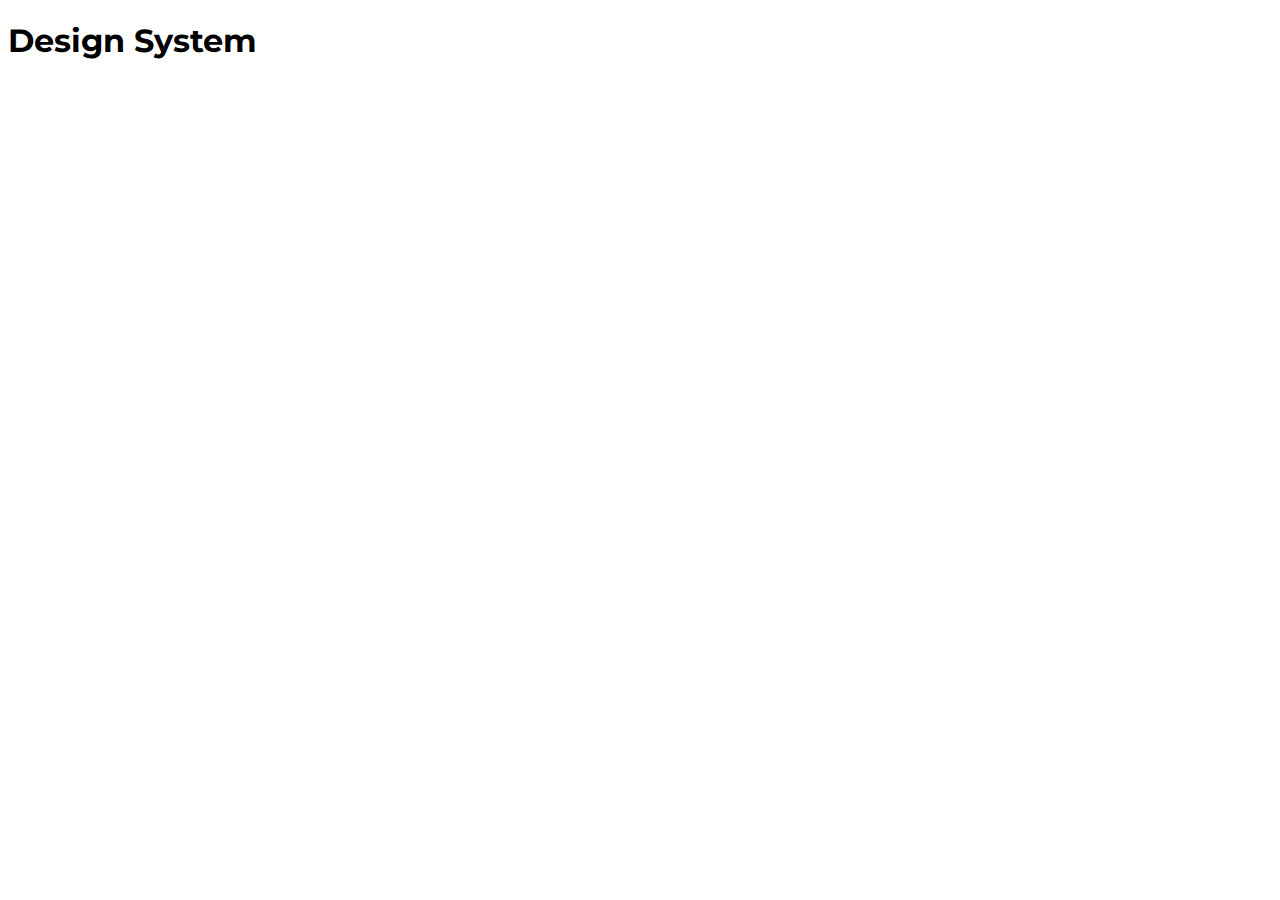
==== src/design-system.html @ de149d58 "Task 1 done. Added the ITCSS structure and BEMCSS nomenclature." ====
<!DOCTYPE html>
<html lang="en">
  <head>
    <meta charset="UTF-8" />
    <meta http-equiv="X-UA-Compatible" content="IE=edge" />
    <meta name="viewport" content="width=device-width, initial-scale=1.0" />
    <link rel="stylesheet" href="styles/index.css" />
    <link href="https://fonts.googleapis.com/css2?family=Montserrat:wght@100&display=swap" rel="stylesheet"> 
    <title>Design System</title>
  </head>
  <body>
    <h1>Design System</h1>
  </body>
</html>
---- src/styles/index.css ----
@import 'generic/_box-sizing.css';
@import 'generic/_resets.css';
@import  'settings/_settings.css';
@import 'elements/_page.css';
@import 'elements/_link.css';
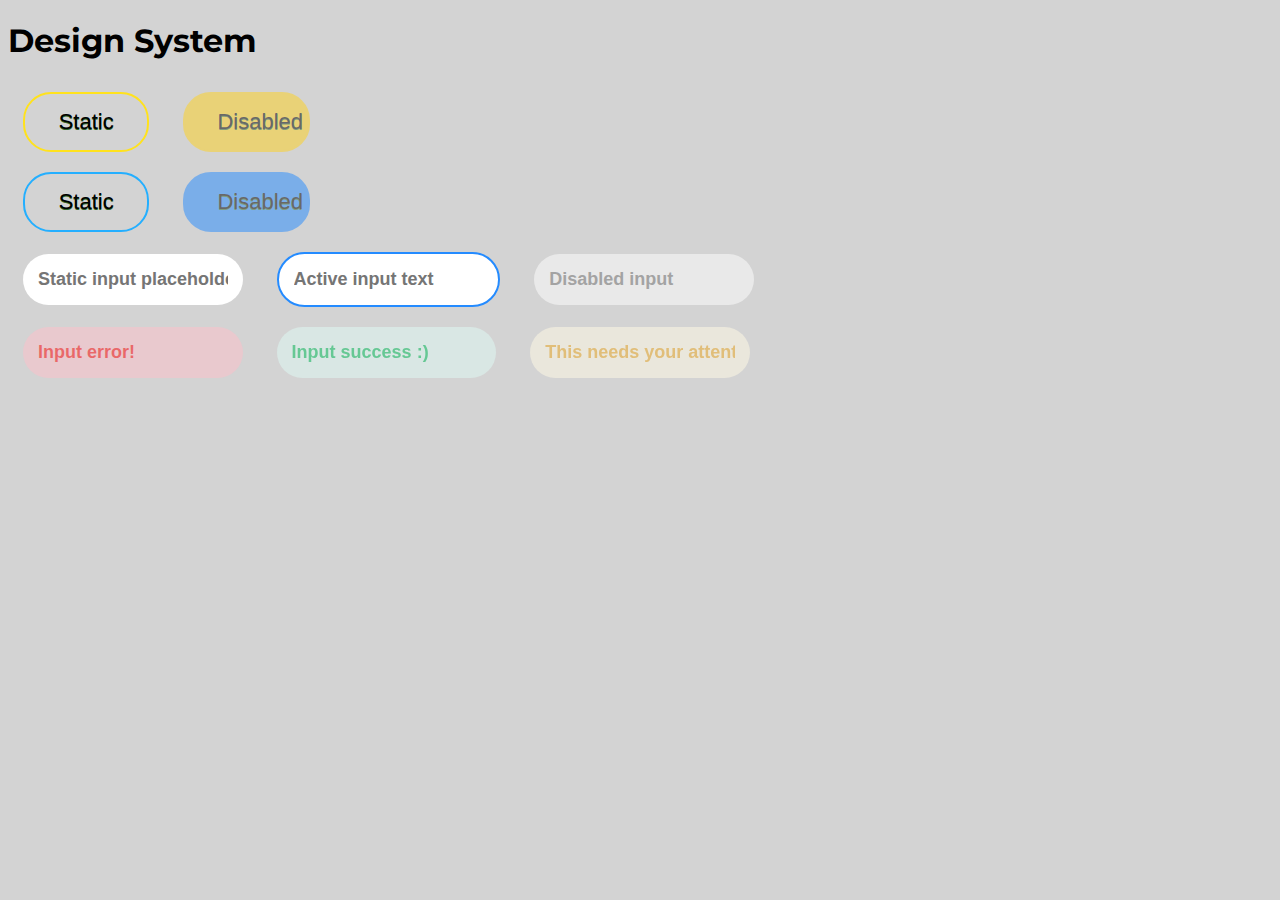
==== commit 3a5ee6e7: "Task 2 done." ====
--- a/src/design-system.html
+++ b/src/design-system.html
@@ -10,5 +10,26 @@
   </head>
   <body>
     <h1>Design System</h1>
+    <div>
+      <button class="button button--yellow">Static</button>
+      <button class="button button--yellow" disabled>Disabled</button>
+    </div>
+    
+    <div>
+      <button class="button button--blue">Static</button>
+      <button class="button button--blue" disabled>Disabled</button>
+    </div>
+    
+      <div>
+      <input class="input" type="text" placeholder="Static input placeholder"/>
+      <input class="input" type="text" placeholder="Active input text" autofocus/>
+      <input class="input " type="text" placeholder="Disabled input" disabled/>
+      </div>
+
+      <div>
+	<input class="input input--error" type="text" placeholder="Input error!" />
+	<input class="input input--success" type="text" placeholder="Input success :)" />
+	<input class="input input--attention" type="text" placeholder="This needs your attention" />
+      </div>
   </body>
 </html>
--- a/src/styles/index.css
+++ b/src/styles/index.css
@@ -1,6 +1,8 @@
+@import  'settings/_settings.css';
 @import 'generic/_box-sizing.css';
 @import 'generic/_resets.css';
-@import  'settings/_settings.css';
 @import 'elements/_page.css';
 @import 'elements/_link.css';
+@import 'components/_button.css';
+@import 'components/_input.css';
 
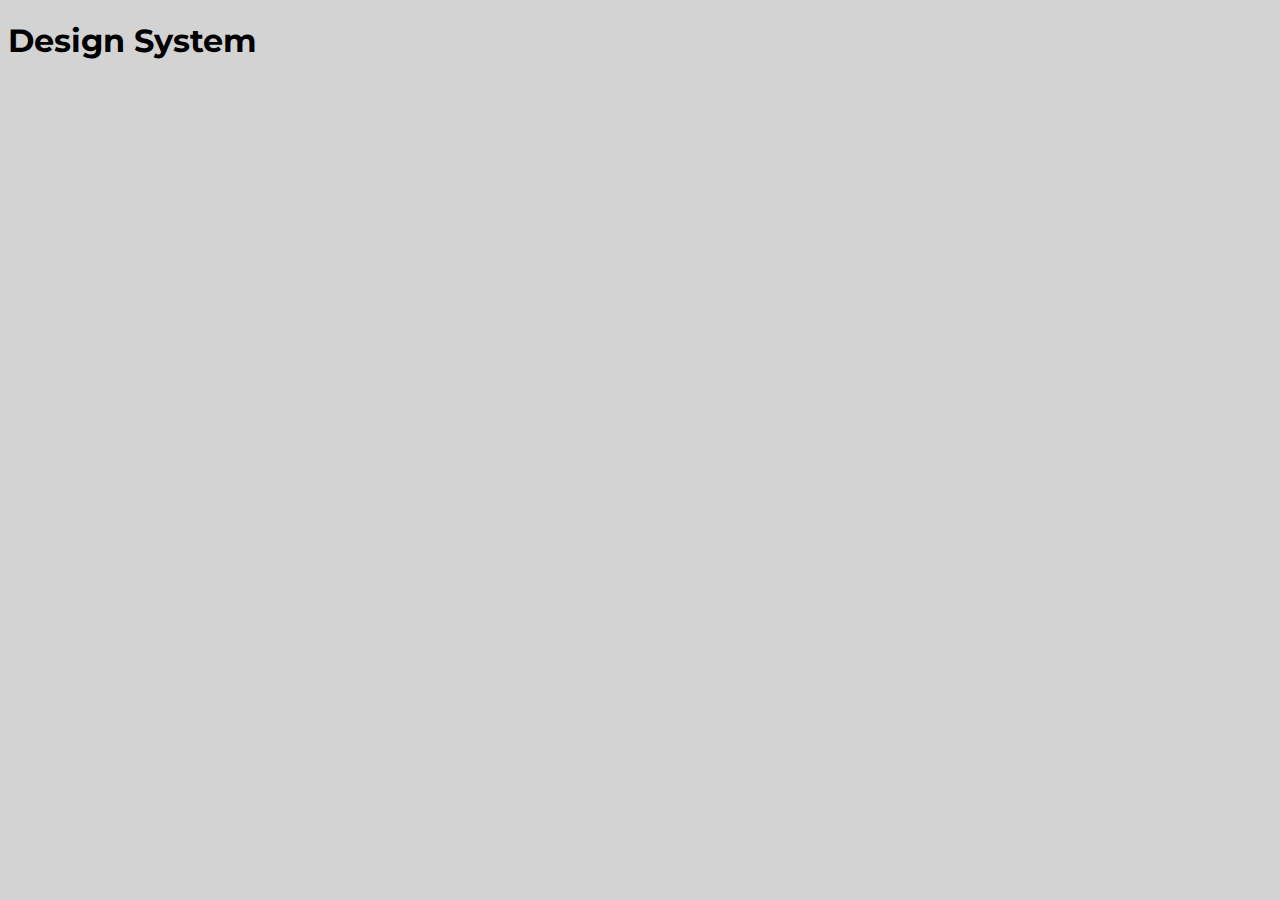
==== commit 8bf489ca: "Merge pull request #1 from feperessim/tarefa-1" ====
--- a/src/design-system.html
+++ b/src/design-system.html
@@ -10,26 +10,5 @@
   </head>
   <body>
     <h1>Design System</h1>
-    <div>
-      <button class="button button--yellow">Static</button>
-      <button class="button button--yellow" disabled>Disabled</button>
-    </div>
-    
-    <div>
-      <button class="button button--blue">Static</button>
-      <button class="button button--blue" disabled>Disabled</button>
-    </div>
-    
-      <div>
-      <input class="input" type="text" placeholder="Static input placeholder"/>
-      <input class="input" type="text" placeholder="Active input text" autofocus/>
-      <input class="input " type="text" placeholder="Disabled input" disabled/>
-      </div>
-
-      <div>
-	<input class="input input--error" type="text" placeholder="Input error!" />
-	<input class="input input--success" type="text" placeholder="Input success :)" />
-	<input class="input input--attention" type="text" placeholder="This needs your attention" />
-      </div>
   </body>
 </html>
--- a/src/styles/index.css
+++ b/src/styles/index.css
@@ -3,6 +3,4 @@
 @import 'generic/_resets.css';
 @import 'elements/_page.css';
 @import 'elements/_link.css';
-@import 'components/_button.css';
-@import 'components/_input.css';
 
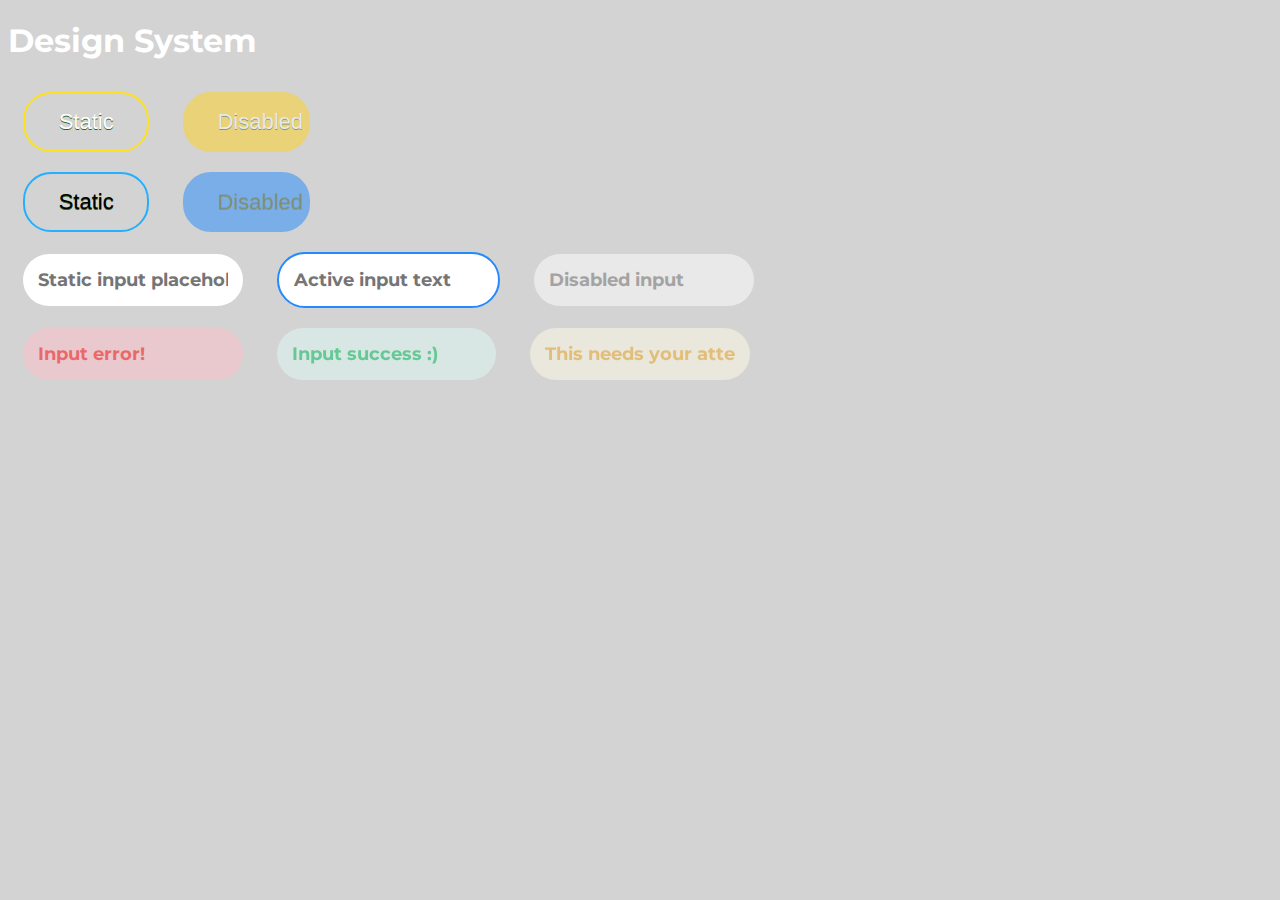
==== commit 0e64394e: "Task 3 done." ====
--- a/src/design-system.html
+++ b/src/design-system.html
@@ -5,10 +5,33 @@
     <meta http-equiv="X-UA-Compatible" content="IE=edge" />
     <meta name="viewport" content="width=device-width, initial-scale=1.0" />
     <link rel="stylesheet" href="styles/index.css" />
-    <link href="https://fonts.googleapis.com/css2?family=Montserrat:wght@100&display=swap" rel="stylesheet"> 
+    <link rel="preconnect" href="https://fonts.googleapis.com">
+     <link rel="preconnect" href="https://fonts.gstatic.com" crossorigin>
+     <link href="https://fonts.googleapis.com/css2?family=Montserrat:ital,wght@0,100;0,200;0,300;0,400;0,500;0,600;0,700;0,800;0,900;1,100;1,200;1,300;1,400;1,500;1,600;1,700;1,800;1,900&display=swap" rel="stylesheet"> 
     <title>Design System</title>
   </head>
   <body>
     <h1>Design System</h1>
+    <div>
+      <button class="button button--yellow">Static</button>
+      <button class="button button--yellow" disabled>Disabled</button>
+    </div>
+    
+    <div>
+      <button class="button button--blue">Static</button>
+      <button class="button button--blue" disabled>Disabled</button>
+    </div>
+    
+      <div>
+      <input class="input" type="text" placeholder="Static input placeholder"/>
+      <input class="input" type="text" placeholder="Active input text" autofocus/>
+      <input class="input " type="text" placeholder="Disabled input" disabled/>
+      </div>
+
+      <div>
+	<input class="input input--error" type="text" placeholder="Input error!" />
+	<input class="input input--success" type="text" placeholder="Input success :)" />
+	<input class="input input--attention" type="text" placeholder="This needs your attention" />
+      </div>
   </body>
 </html>
--- a/src/styles/index.css
+++ b/src/styles/index.css
@@ -3,4 +3,7 @@
 @import 'generic/_resets.css';
 @import 'elements/_page.css';
 @import 'elements/_link.css';
-
+@import 'components/_button.css';
+@import 'components/_input.css';
+@import 'components/_header.css';
+@import 'components/_hero.css';
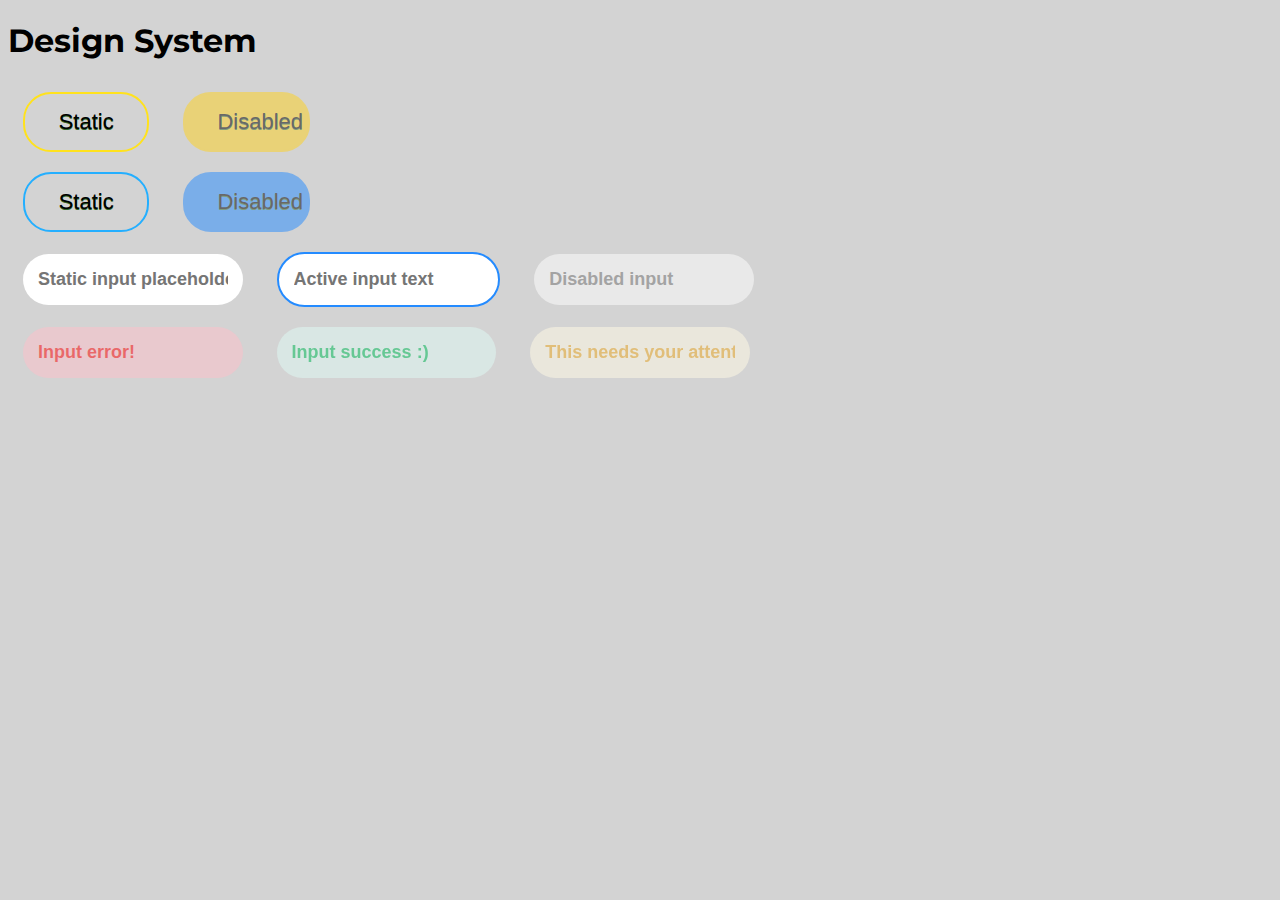
==== commit d87b10f5: "Merge pull request #2 from feperessim/tarefa-2" ====
--- a/src/design-system.html
+++ b/src/design-system.html
@@ -5,9 +5,7 @@
     <meta http-equiv="X-UA-Compatible" content="IE=edge" />
     <meta name="viewport" content="width=device-width, initial-scale=1.0" />
     <link rel="stylesheet" href="styles/index.css" />
-    <link rel="preconnect" href="https://fonts.googleapis.com">
-     <link rel="preconnect" href="https://fonts.gstatic.com" crossorigin>
-     <link href="https://fonts.googleapis.com/css2?family=Montserrat:ital,wght@0,100;0,200;0,300;0,400;0,500;0,600;0,700;0,800;0,900;1,100;1,200;1,300;1,400;1,500;1,600;1,700;1,800;1,900&display=swap" rel="stylesheet"> 
+    <link href="https://fonts.googleapis.com/css2?family=Montserrat:wght@100&display=swap" rel="stylesheet"> 
     <title>Design System</title>
   </head>
   <body>
--- a/src/styles/index.css
+++ b/src/styles/index.css
@@ -5,5 +5,4 @@
 @import 'elements/_link.css';
 @import 'components/_button.css';
 @import 'components/_input.css';
-@import 'components/_header.css';
-@import 'components/_hero.css';
+
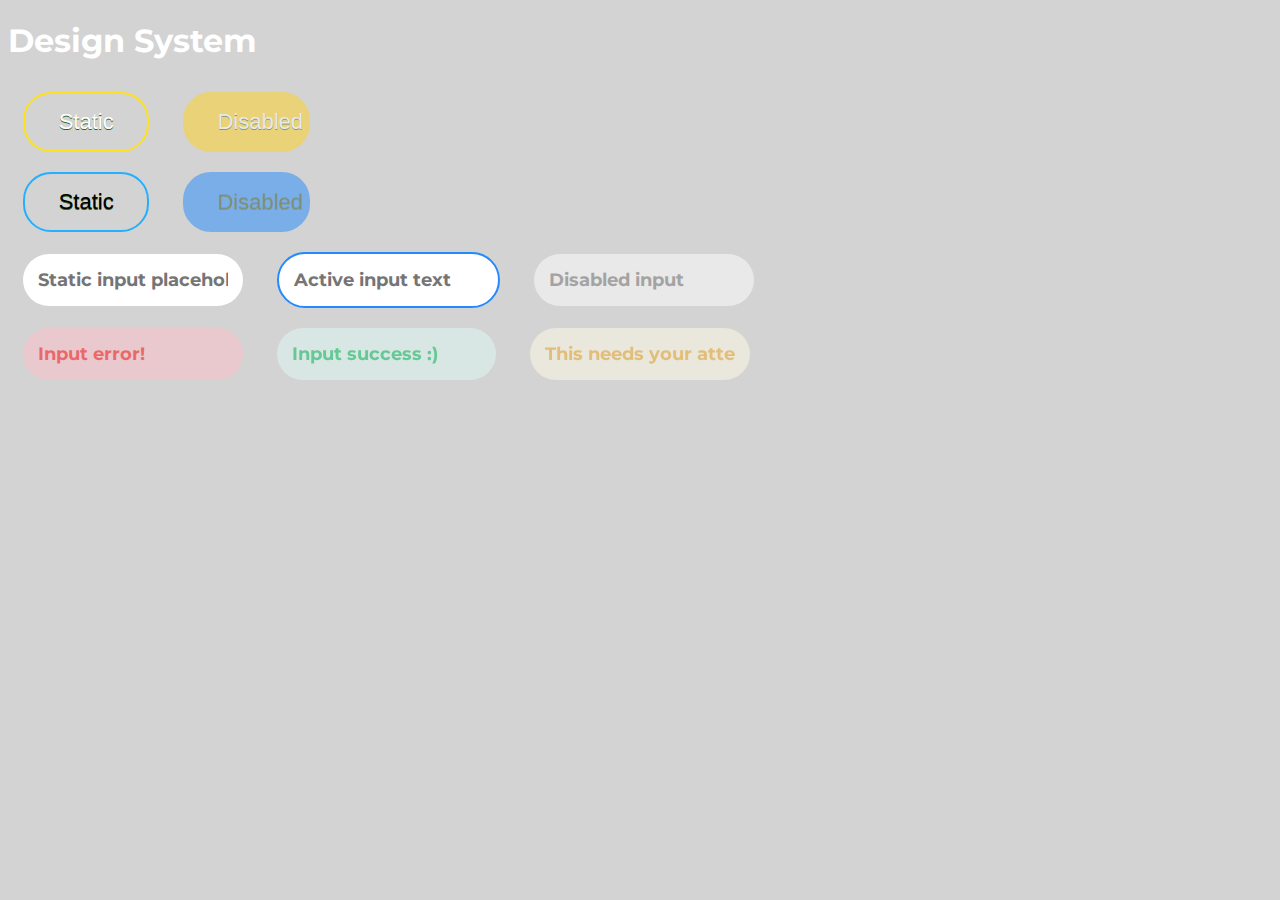
==== commit 29c82ba5: "Merge 0e64394e4e039ccc16a416339c8771192eef5fc9 into d87b10f5a34ccde3221011b967c6b444efc23321" ====
--- a/src/design-system.html
+++ b/src/design-system.html
@@ -5,7 +5,9 @@
     <meta http-equiv="X-UA-Compatible" content="IE=edge" />
     <meta name="viewport" content="width=device-width, initial-scale=1.0" />
     <link rel="stylesheet" href="styles/index.css" />
-    <link href="https://fonts.googleapis.com/css2?family=Montserrat:wght@100&display=swap" rel="stylesheet"> 
+    <link rel="preconnect" href="https://fonts.googleapis.com">
+     <link rel="preconnect" href="https://fonts.gstatic.com" crossorigin>
+     <link href="https://fonts.googleapis.com/css2?family=Montserrat:ital,wght@0,100;0,200;0,300;0,400;0,500;0,600;0,700;0,800;0,900;1,100;1,200;1,300;1,400;1,500;1,600;1,700;1,800;1,900&display=swap" rel="stylesheet"> 
     <title>Design System</title>
   </head>
   <body>
--- a/src/styles/index.css
+++ b/src/styles/index.css
@@ -5,4 +5,5 @@
 @import 'elements/_link.css';
 @import 'components/_button.css';
 @import 'components/_input.css';
-
+@import 'components/_header.css';
+@import 'components/_hero.css';
